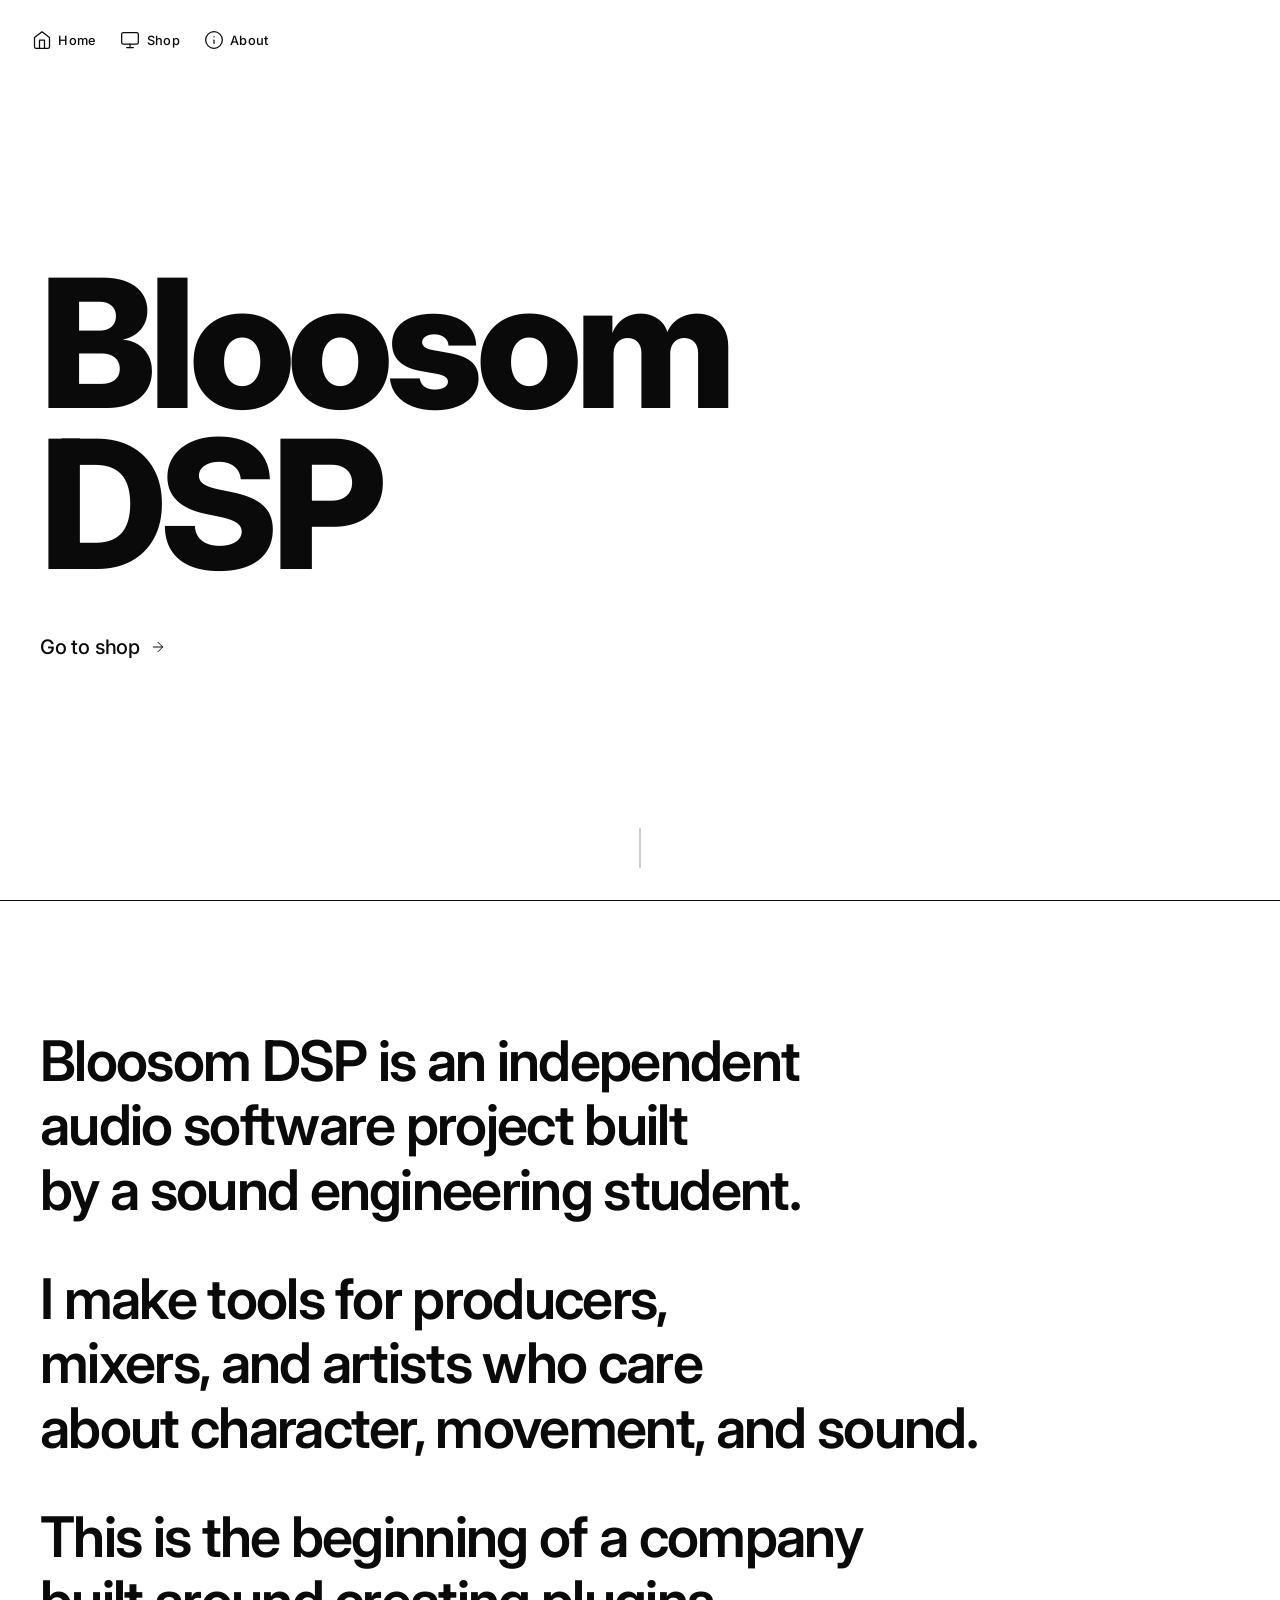
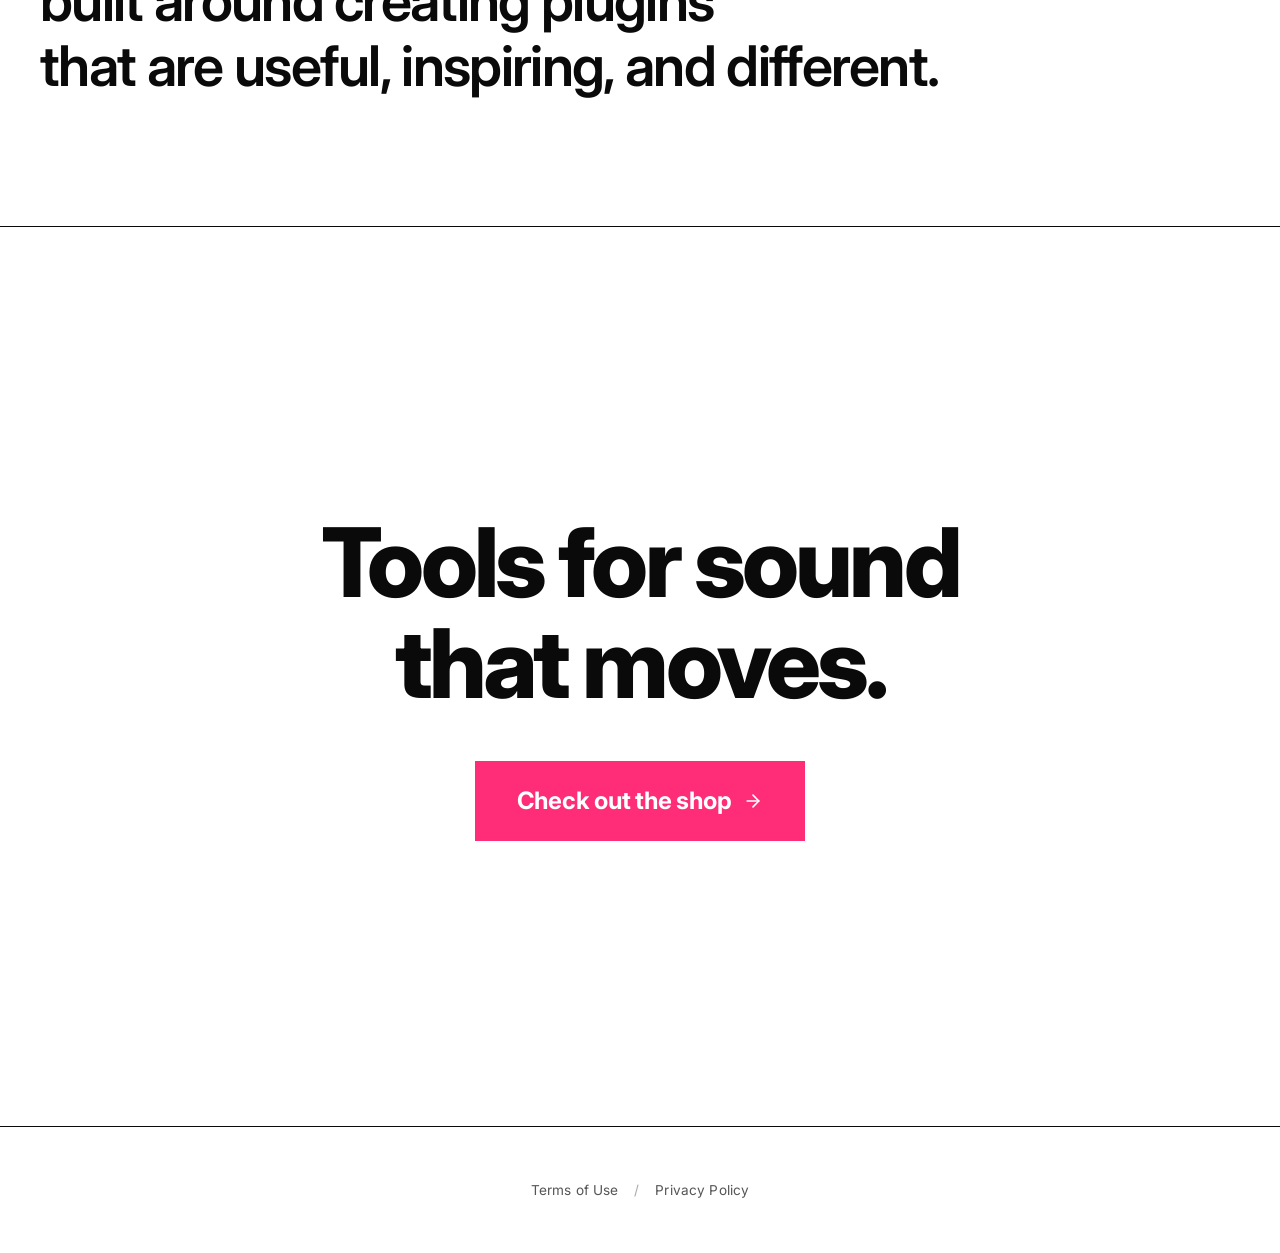
==== index.html @ 55056a0d "Redisign" ====
<!DOCTYPE html>
<html lang="en">
<head>
    <meta charset="UTF-8">
    <meta name="viewport" content="width=device-width, initial-scale=1.0">
    <title>Bloosom DSP — Audio Tools for Sound That Moves</title>
    <meta name="description" content="Bloosom DSP is an independent audio software project making tools for producers, mixers, and artists who care about character, movement, and sound.">

    <link rel="preconnect" href="https://fonts.googleapis.com">
    <link rel="preconnect" href="https://fonts.gstatic.com" crossorigin>
    <link href="https://fonts.googleapis.com/css2?family=Inter:wght@300;400;500;600;700;800;900&display=swap" rel="stylesheet">

    <link rel="stylesheet" href="style.css">
    <link rel="icon" type="image/png" sizes="32x32" href="src/favicon-32x32.png" />
    <link rel="icon" type="image/png" sizes="16x16" href="src/favicon-16x16.png" />
    <link rel="apple-touch-icon" href="src/apple-touch-icon.png" />
</head>
<body>

    <!-- Minimal Navigation -->
    <nav class="nav" aria-label="Main navigation">
        <div class="nav-inner">
            <a href="#home" class="nav-link" aria-label="Home">
                <svg class="nav-icon" width="20" height="20" viewBox="0 0 24 24" fill="none" stroke="currentColor" stroke-width="1.5" stroke-linecap="round" stroke-linejoin="round" aria-hidden="true">
                    <path d="M3 9l9-7 9 7v11a2 2 0 0 1-2 2H5a2 2 0 0 1-2-2z"></path>
                    <polyline points="9 22 9 12 15 12 15 22"></polyline>
                </svg>
                <span class="nav-label">Home</span>
            </a>
            <a href="#shop" class="nav-link" aria-label="Shop">
                <svg class="nav-icon" width="20" height="20" viewBox="0 0 24 24" fill="none" stroke="currentColor" stroke-width="1.5" stroke-linecap="round" stroke-linejoin="round" aria-hidden="true">
                    <rect x="2" y="3" width="20" height="14" rx="2" ry="2"></rect>
                    <line x1="8" y1="21" x2="16" y2="21"></line>
                    <line x1="12" y1="17" x2="12" y2="21"></line>
                </svg>
                <span class="nav-label">Shop</span>
            </a>
            <a href="#about" class="nav-link" aria-label="About">
                <svg class="nav-icon" width="20" height="20" viewBox="0 0 24 24" fill="none" stroke="currentColor" stroke-width="1.5" stroke-linecap="round" stroke-linejoin="round" aria-hidden="true">
                    <circle cx="12" cy="12" r="10"></circle>
                    <line x1="12" y1="16" x2="12" y2="12"></line>
                    <line x1="12" y1="8" x2="12.01" y2="8"></line>
                </svg>
                <span class="nav-label">About</span>
            </a>
        </div>
    </nav>

    <!-- Hero Section -->
    <section id="home" class="hero">
        <div class="hero-content">
            <h1 class="hero-title">
                <span class="hero-title-line reveal-up">Bloosom</span>
                <span class="hero-title-line reveal-up delay-1">DSP</span>
            </h1>
            <a href="#shop" class="go-to-shop">
                <span class="go-to-shop-text">Go to shop</span>
                <svg class="go-to-shop-arrow" width="16" height="16" viewBox="0 0 24 24" fill="none" stroke="currentColor" stroke-width="1.5" stroke-linecap="round" stroke-linejoin="round" aria-hidden="true">
                    <line x1="5" y1="12" x2="19" y2="12"></line>
                    <polyline points="12 5 19 12 12 19"></polyline>
                </svg>
            </a>
        </div>
        <div class="scroll-indicator" aria-hidden="true">
            <div class="scroll-line"></div>
        </div>
    </section>

    <!-- About Section -->
    <section id="about" class="about">
        <div class="about-inner">
            <p class="about-line reveal-text">Bloosom DSP is an independent</p>
            <p class="about-line reveal-text">audio software project built</p>
            <p class="about-line reveal-text">by a sound engineering student.</p>
            <p class="about-line spacer" aria-hidden="true">&nbsp;</p>
            <p class="about-line reveal-text">I make tools for producers,</p>
            <p class="about-line reveal-text">mixers, and artists who care</p>
            <p class="about-line reveal-text">about character, movement, and sound.</p>
            <p class="about-line spacer" aria-hidden="true">&nbsp;</p>
            <p class="about-line reveal-text">This is the beginning of a company</p>
            <p class="about-line reveal-text">built around creating plugins</p>
            <p class="about-line reveal-text">that are useful, inspiring, and different.</p>
        </div>
    </section>

    <!-- Shop Section -->
    <section id="shop" class="shop">
        <div class="shop-inner">
            <h2 class="shop-heading reveal-up">Tools for sound<br>that moves.</h2>
            <a href="https://store.bloosomdsp.com" class="shop-cta" target="_blank" rel="noopener noreferrer">
                <span class="shop-cta-text">Check out the shop</span>
                <svg class="shop-cta-arrow" width="20" height="20" viewBox="0 0 24 24" fill="none" stroke="currentColor" stroke-width="2" stroke-linecap="round" stroke-linejoin="round" aria-hidden="true">
                    <line x1="5" y1="12" x2="19" y2="12"></line>
                    <polyline points="12 5 19 12 12 19"></polyline>
                </svg>
            </a>
        </div>
    </section>

    <!-- Footer -->
    <footer class="footer">
        <div class="footer-inner">
            <a href="#" class="footer-link">Terms of Use</a>
            <span class="footer-divider" aria-hidden="true">/</span>
            <a href="#" class="footer-link">Privacy Policy</a>
        </div>
    </footer>

    <script src="script.js"></script>
</body>
</html>
---- style.css ----
/* ==========================================
   Bloosom DSP — Editorial Minimalist Styles
   ========================================== */

/* CSS Custom Properties */
:root {
    --color-bg: #ffffff;
    --color-text: #0a0a0a;
    --color-text-secondary: #555555;
    --color-border: #0a0a0a;
    --color-accent: #ff2d78;
    --color-accent-hover: #e6005c;
    --font-body: 'Inter', -apple-system, BlinkMacSystemFont, 'Segoe UI', Roboto, sans-serif;
    --transition-smooth: cubic-bezier(0.25, 0.46, 0.45, 0.94);
    --transition-spring: cubic-bezier(0.34, 1.56, 0.64, 1);
}

/* Reset & Base */
*, *::before, *::after {
    margin: 0;
    padding: 0;
    box-sizing: border-box;
}

html {
    font-size: 16px;
    scroll-behavior: smooth;
    -webkit-font-smoothing: antialiased;
    -moz-osx-font-smoothing: grayscale;
}

@media (prefers-reduced-motion: reduce) {
    html {
        scroll-behavior: auto;
    }
    *, *::before, *::after {
        animation-duration: 0.01ms !important;
        animation-iteration-count: 1 !important;
        transition-duration: 0.01ms !important;
    }
}

body {
    font-family: var(--font-body);
    background-color: var(--color-bg);
    color: var(--color-text);
    line-height: 1.5;
    overflow-x: hidden;
}

/* ==========================================
   Navigation
   ========================================== */
.nav {
    position: fixed;
    top: 0;
    left: 0;
    right: 0;
    z-index: 100;
    padding: 1.5rem 2rem;
    pointer-events: none;
}

.nav-inner {
    display: flex;
    justify-content: flex-start;
    gap: 1.5rem;
    pointer-events: auto;
}

.nav-link {
    display: flex;
    align-items: center;
    gap: 0.4rem;
    text-decoration: none;
    color: var(--color-text);
    font-size: 0.8rem;
    font-weight: 500;
    letter-spacing: 0.02em;
    padding: 0.4rem 0;
    position: relative;
    transition: letter-spacing 0.4s var(--transition-smooth),
                opacity 0.3s ease;
}

.nav-link::after {
    content: '';
    position: absolute;
    bottom: 0;
    left: 0;
    width: 0;
    height: 1px;
    background-color: var(--color-text);
    transition: width 0.4s var(--transition-smooth);
}

.nav-link:hover::after,
.nav-link:focus::after {
    width: 100%;
}

.nav-link:hover,
.nav-link:focus {
    letter-spacing: 0.08em;
    outline: none;
}

.nav-link:focus-visible {
    outline: 2px solid var(--color-text);
    outline-offset: 4px;
}

.nav-icon {
    transition: transform 0.4s var(--transition-spring);
}

.nav-link:hover .nav-icon,
.nav-link:focus .nav-icon {
    transform: translateY(-2px);
}

.nav-label {
    display: inline;
}

/* ==========================================
   Hero Section
   ========================================== */
.hero {
    min-height: 100vh;
    display: flex;
    flex-direction: column;
    justify-content: center;
    align-items: flex-start;
    padding: 6rem 2rem 4rem;
    position: relative;
}

.hero-content {
    max-width: 1200px;
    width: 100%;
    margin: 0 auto;
}

.hero-title {
    font-size: clamp(4rem, 14vw, 12rem);
    font-weight: 800;
    line-height: 0.9;
    letter-spacing: -0.04em;
    margin-bottom: 2.5rem;
}

.hero-title-line {
    display: block;
}

/* Go to shop link */
.go-to-shop {
    display: inline-flex;
    align-items: center;
    gap: 0.6rem;
    text-decoration: none;
    color: var(--color-text);
    font-size: clamp(1rem, 2vw, 1.25rem);
    font-weight: 500;
    letter-spacing: -0.01em;
    padding: 0.5rem 0;
    position: relative;
    transition: gap 0.4s var(--transition-spring);
}

.go-to-shop::after {
    content: '';
    position: absolute;
    bottom: 0;
    left: 0;
    width: 0;
    height: 1px;
    background-color: var(--color-text);
    transition: width 0.5s var(--transition-smooth);
}

.go-to-shop:hover::after,
.go-to-shop:focus::after {
    width: 100%;
}

.go-to-shop:hover,
.go-to-shop:focus {
    gap: 1rem;
    outline: none;
}

.go-to-shop:focus-visible {
    outline: 2px solid var(--color-text);
    outline-offset: 6px;
}

.go-to-shop-text {
    transition: letter-spacing 0.4s var(--transition-smooth);
}

.go-to-shop:hover .go-to-shop-text,
.go-to-shop:focus .go-to-shop-text {
    letter-spacing: 0.02em;
}

.go-to-shop-arrow {
    transition: transform 0.4s var(--transition-spring);
}

.go-to-shop:hover .go-to-shop-arrow,
.go-to-shop:focus .go-to-shop-arrow {
    transform: translateX(4px);
}

/* Scroll indicator */
.scroll-indicator {
    position: absolute;
    bottom: 2rem;
    left: 50%;
    transform: translateX(-50%);
    display: flex;
    flex-direction: column;
    align-items: center;
    opacity: 0.4;
}

.scroll-line {
    width: 1px;
    height: 40px;
    background-color: var(--color-text);
    animation: scrollPulse 2s ease-in-out infinite;
}

@keyframes scrollPulse {
    0%, 100% {
        transform: scaleY(1);
        opacity: 0.6;
    }
    50% {
        transform: scaleY(0.4);
        opacity: 0.2;
    }
}

/* ==========================================
   About Section
   ========================================== */
.about {
    min-height: 100vh;
    display: flex;
    align-items: center;
    padding: 8rem 2rem;
    border-top: 1px solid var(--color-border);
}

.about-inner {
    max-width: 1200px;
    width: 100%;
    margin: 0 auto;
}

.about-line {
    font-size: clamp(1.6rem, 5vw, 3.5rem);
    font-weight: 600;
    line-height: 1.15;
    letter-spacing: -0.03em;
    color: var(--color-text);
}

.about-line.spacer {
    height: 0.8em;
}

/* ==========================================
   Shop Section
   ========================================== */
.shop {
    min-height: 100vh;
    display: flex;
    align-items: center;
    justify-content: center;
    padding: 8rem 2rem;
    border-top: 1px solid var(--color-border);
}

.shop-inner {
    text-align: center;
    max-width: 800px;
}

.shop-heading {
    font-size: clamp(2.5rem, 8vw, 6rem);
    font-weight: 800;
    line-height: 1.05;
    letter-spacing: -0.04em;
    margin-bottom: 3rem;
}

/* Pink CTA Button */
.shop-cta {
    display: inline-flex;
    align-items: center;
    gap: 0.75rem;
    background-color: var(--color-accent);
    color: #ffffff;
    font-size: clamp(1.1rem, 2.5vw, 1.5rem);
    font-weight: 700;
    letter-spacing: -0.01em;
    text-decoration: none;
    padding: 1.25rem 2.5rem;
    border: 2px solid var(--color-accent);
    cursor: pointer;
    position: relative;
    overflow: hidden;
    transition: background-color 0.4s ease,
                color 0.4s ease,
                transform 0.4s var(--transition-spring),
                box-shadow 0.4s ease;
}

.shop-cta::before {
    content: '';
    position: absolute;
    top: 0;
    left: -100%;
    width: 100%;
    height: 100%;
    background-color: var(--color-text);
    transition: left 0.5s var(--transition-smooth);
    z-index: 0;
}

.shop-cta:hover::before,
.shop-cta:focus::before {
    left: 0;
}

.shop-cta:hover,
.shop-cta:focus {
    color: #ffffff;
    border-color: var(--color-text);
    transform: scale(1.03);
    box-shadow: 0 12px 40px rgba(255, 45, 120, 0.25);
    outline: none;
}

.shop-cta:focus-visible {
    outline: 3px solid var(--color-text);
    outline-offset: 4px;
}

.shop-cta-text,
.shop-cta-arrow {
    position: relative;
    z-index: 1;
}

.shop-cta-arrow {
    transition: transform 0.4s var(--transition-spring);
}

.shop-cta:hover .shop-cta-arrow,
.shop-cta:focus .shop-cta-arrow {
    transform: translateX(6px);
}

/* ==========================================
   Footer
   ========================================== */
.footer {
    padding: 3rem 2rem;
    border-top: 1px solid var(--color-border);
}

.footer-inner {
    max-width: 1200px;
    margin: 0 auto;
    display: flex;
    justify-content: center;
    align-items: center;
    gap: 1rem;
}

.footer-link {
    font-size: 0.85rem;
    font-weight: 400;
    color: var(--color-text-secondary);
    text-decoration: none;
    letter-spacing: 0.01em;
    padding: 0.3rem 0;
    position: relative;
    transition: color 0.3s ease;
}

.footer-link::after {
    content: '';
    position: absolute;
    bottom: 0;
    left: 0;
    width: 0;
    height: 1px;
    background-color: var(--color-text);
    transition: width 0.4s var(--transition-smooth);
}

.footer-link:hover::after,
.footer-link:focus::after {
    width: 100%;
}

.footer-link:hover,
.footer-link:focus {
    color: var(--color-text);
    outline: none;
}

.footer-link:focus-visible {
    outline: 2px solid var(--color-text);
    outline-offset: 3px;
}

.footer-divider {
    color: var(--color-text-secondary);
    font-size: 0.85rem;
    opacity: 0.5;
}

/* ==========================================
   Scroll-Triggered Reveal Animations
   ========================================== */
.reveal-up {
    opacity: 0;
    transform: translateY(60px);
    transition: opacity 0.9s var(--transition-smooth),
                transform 0.9s var(--transition-smooth);
}

.reveal-up.visible {
    opacity: 1;
    transform: translateY(0);
}

.delay-1 {
    transition-delay: 0.15s;
}

/* Text reveal for about section lines */
.reveal-text {
    opacity: 0;
    transform: translateX(-30px);
    transition: opacity 0.8s var(--transition-smooth),
                transform 0.8s var(--transition-smooth);
}

.reveal-text.visible {
    opacity: 1;
    transform: translateX(0);
}

/* Stagger delays for about lines */
.about-inner .reveal-text:nth-child(1) { transition-delay: 0s; }
.about-inner .reveal-text:nth-child(2) { transition-delay: 0.06s; }
.about-inner .reveal-text:nth-child(3) { transition-delay: 0.12s; }
.about-inner .reveal-text:nth-child(5) { transition-delay: 0.22s; }
.about-inner .reveal-text:nth-child(6) { transition-delay: 0.28s; }
.about-inner .reveal-text:nth-child(7) { transition-delay: 0.34s; }
.about-inner .reveal-text:nth-child(9) { transition-delay: 0.44s; }
.about-inner .reveal-text:nth-child(10) { transition-delay: 0.5s; }
.about-inner .reveal-text:nth-child(11) { transition-delay: 0.56s; }

/* ==========================================
   Responsive Design
   ========================================== */

/* Tablet */
@media (max-width: 768px) {
    .nav {
        padding: 1.2rem 1.5rem;
    }

    .nav-inner {
        gap: 1.2rem;
    }

    .hero {
        padding: 5rem 1.5rem 3rem;
    }

    .about {
        padding: 6rem 1.5rem;
    }

    .shop {
        padding: 6rem 1.5rem;
    }

    .footer {
        padding: 2.5rem 1.5rem;
    }

    .shop-heading {
        margin-bottom: 2.5rem;
    }

    .shop-cta {
        padding: 1.1rem 2rem;
    }
}

/* Mobile */
@media (max-width: 480px) {
    .nav {
        padding: 1rem;
    }

    .nav-inner {
        gap: 1rem;
    }

    .nav-link {
        font-size: 0.75rem;
    }

    .nav-label {
        display: none;
    }

    .hero {
        padding: 4.5rem 1rem 3rem;
        min-height: 100dvh;
    }

    .hero-title {
        margin-bottom: 2rem;
    }

    .about {
        padding: 5rem 1rem;
        min-height: auto;
    }

    .about-line.spacer {
        height: 0.6em;
    }

    .shop {
        padding: 5rem 1rem;
        min-height: auto;
    }

    .shop-heading {
        margin-bottom: 2rem;
    }

    .shop-cta {
        padding: 1rem 1.75rem;
        font-size: 1.1rem;
    }

    .footer {
        padding: 2rem 1rem;
    }

    .scroll-indicator {
        display: none;
    }
}

/* Large desktop */
@media (min-width: 1600px) {
    .hero,
    .about,
    .shop {
        padding-left: 4rem;
        padding-right: 4rem;
    }

    .hero-content,
    .about-inner,
    .shop-inner,
    .footer-inner {
        max-width: 1400px;
    }
}

/* ==========================================
   Selection Styling
   ========================================== */
::selection {
    background-color: var(--color-accent);
    color: #ffffff;
}

/* ==========================================
   Focus styles for keyboard navigation
   ========================================== */
a:focus-visible,
button:focus-visible {
    outline: 2px solid var(--color-text);
    outline-offset: 4px;
}
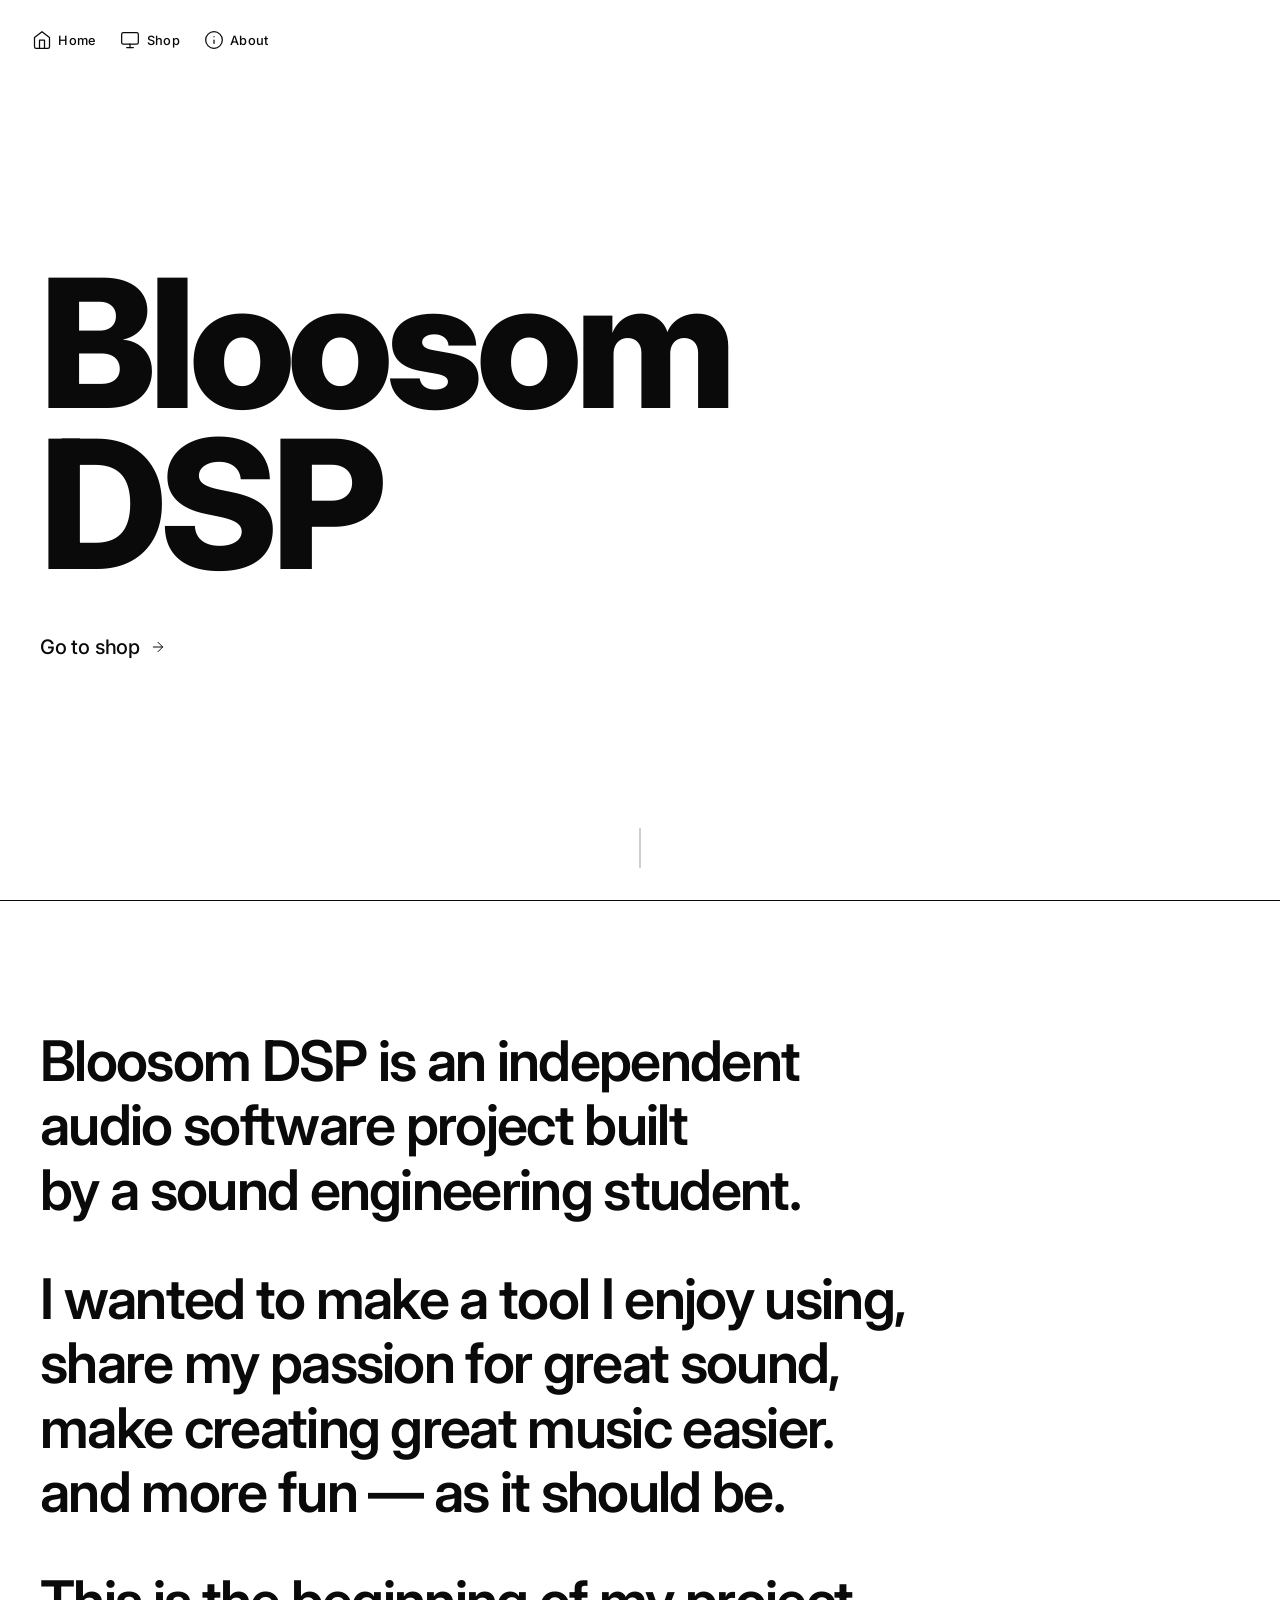
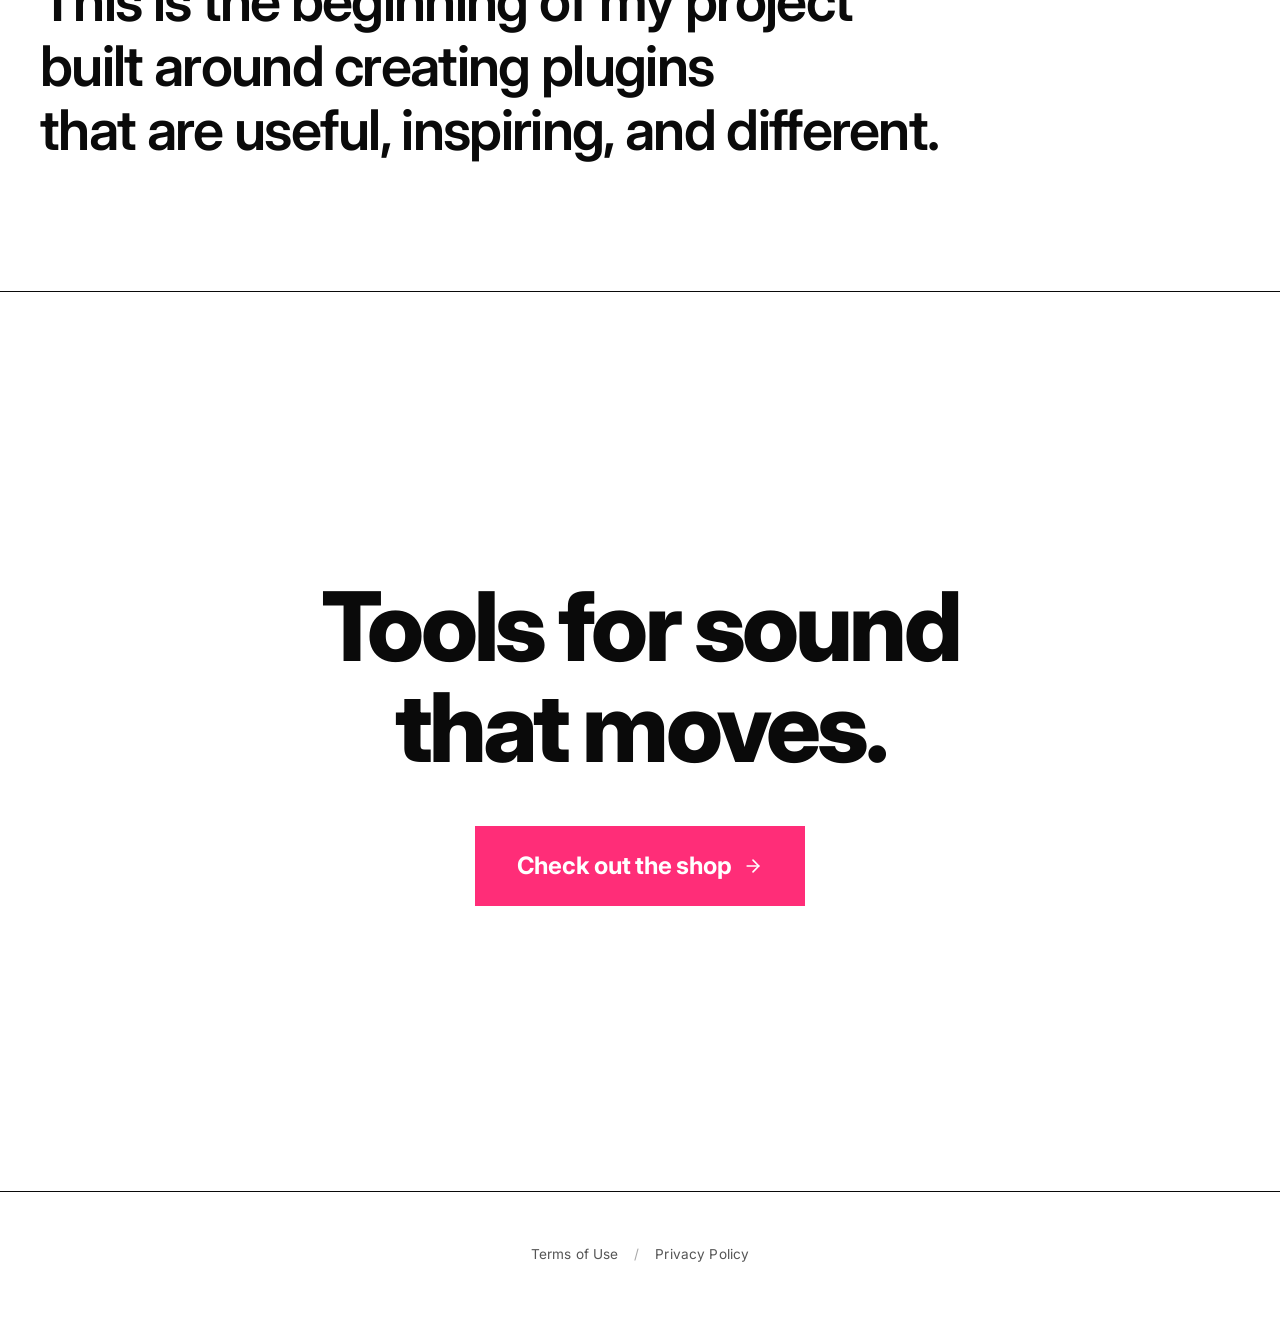
==== commit 71bfac82: "Changed Text" ====
--- a/index.html
+++ b/index.html
@@ -20,14 +20,14 @@
     <!-- Minimal Navigation -->
     <nav class="nav" aria-label="Main navigation">
         <div class="nav-inner">
-            <a href="#home" class="nav-link" aria-label="Home">
+            <a href="index.html#home" class="nav-link" aria-label="Home">
                 <svg class="nav-icon" width="20" height="20" viewBox="0 0 24 24" fill="none" stroke="currentColor" stroke-width="1.5" stroke-linecap="round" stroke-linejoin="round" aria-hidden="true">
                     <path d="M3 9l9-7 9 7v11a2 2 0 0 1-2 2H5a2 2 0 0 1-2-2z"></path>
                     <polyline points="9 22 9 12 15 12 15 22"></polyline>
                 </svg>
                 <span class="nav-label">Home</span>
             </a>
-            <a href="#shop" class="nav-link" aria-label="Shop">
+            <a href="index.html#shop" class="nav-link" aria-label="Shop">
                 <svg class="nav-icon" width="20" height="20" viewBox="0 0 24 24" fill="none" stroke="currentColor" stroke-width="1.5" stroke-linecap="round" stroke-linejoin="round" aria-hidden="true">
                     <rect x="2" y="3" width="20" height="14" rx="2" ry="2"></rect>
                     <line x1="8" y1="21" x2="16" y2="21"></line>
@@ -35,7 +35,7 @@
                 </svg>
                 <span class="nav-label">Shop</span>
             </a>
-            <a href="#about" class="nav-link" aria-label="About">
+            <a href="index.html#about" class="nav-link" aria-label="About">
                 <svg class="nav-icon" width="20" height="20" viewBox="0 0 24 24" fill="none" stroke="currentColor" stroke-width="1.5" stroke-linecap="round" stroke-linejoin="round" aria-hidden="true">
                     <circle cx="12" cy="12" r="10"></circle>
                     <line x1="12" y1="16" x2="12" y2="12"></line>
@@ -73,11 +73,12 @@
             <p class="about-line reveal-text">audio software project built</p>
             <p class="about-line reveal-text">by a sound engineering student.</p>
             <p class="about-line spacer" aria-hidden="true">&nbsp;</p>
-            <p class="about-line reveal-text">I make tools for producers,</p>
-            <p class="about-line reveal-text">mixers, and artists who care</p>
-            <p class="about-line reveal-text">about character, movement, and sound.</p>
+            <p class="about-line reveal-text">I wanted to make a tool I enjoy using, </p>
+            <p class="about-line reveal-text">share my passion for great sound,</p>
+            <p class="about-line reveal-text">make creating great music easier.</p>
+            <p class="about-line reveal-text">and more fun — as it should be.</p>
             <p class="about-line spacer" aria-hidden="true">&nbsp;</p>
-            <p class="about-line reveal-text">This is the beginning of a company</p>
+            <p class="about-line reveal-text">This is the beginning of my project</p>
             <p class="about-line reveal-text">built around creating plugins</p>
             <p class="about-line reveal-text">that are useful, inspiring, and different.</p>
         </div>
@@ -87,7 +88,7 @@
     <section id="shop" class="shop">
         <div class="shop-inner">
             <h2 class="shop-heading reveal-up">Tools for sound<br>that moves.</h2>
-            <a href="https://store.bloosomdsp.com" class="shop-cta" target="_blank" rel="noopener noreferrer">
+            <a href="http://store.bloosomdsp.com" class="shop-cta" target="_blank" rel="noopener noreferrer">
                 <span class="shop-cta-text">Check out the shop</span>
                 <svg class="shop-cta-arrow" width="20" height="20" viewBox="0 0 24 24" fill="none" stroke="currentColor" stroke-width="2" stroke-linecap="round" stroke-linejoin="round" aria-hidden="true">
                     <line x1="5" y1="12" x2="19" y2="12"></line>
@@ -100,9 +101,9 @@
     <!-- Footer -->
     <footer class="footer">
         <div class="footer-inner">
-            <a href="#" class="footer-link">Terms of Use</a>
+            <a href="terms.html" class="footer-link">Terms of Use</a>
             <span class="footer-divider" aria-hidden="true">/</span>
-            <a href="#" class="footer-link">Privacy Policy</a>
+            <a href="privacy.html" class="footer-link">Privacy Policy</a>
         </div>
     </footer>
 
--- a/style.css
+++ b/style.css
@@ -601,3 +601,82 @@
     outline: 2px solid var(--color-text);
     outline-offset: 4px;
 }
+
+/* ==========================================
+   Legal Pages (Privacy & Terms)
+   ========================================== */
+
+.legal-page {
+    min-height: 100vh;
+    padding: 8rem 2rem 4rem;
+}
+
+.legal-inner {
+    max-width: 800px;
+    margin: 0 auto;
+}
+
+.legal-page h1 {
+    font-size: clamp(2.5rem, 6vw, 4rem);
+    font-weight: 800;
+    line-height: 1.1;
+    letter-spacing: -0.03em;
+    margin-bottom: 0.5rem;
+}
+
+.legal-date {
+    font-size: 0.9rem;
+    color: var(--color-text-secondary);
+    margin-bottom: 3rem;
+    font-weight: 400;
+}
+
+.legal-page h2 {
+    font-size: clamp(1.2rem, 3vw, 1.6rem);
+    font-weight: 700;
+    line-height: 1.3;
+    letter-spacing: -0.01em;
+    margin-top: 2.5rem;
+    margin-bottom: 1rem;
+}
+
+.legal-page p {
+    font-size: clamp(1rem, 2vw, 1.15rem);
+    line-height: 1.7;
+    color: var(--color-text);
+    margin-bottom: 1.25rem;
+    font-weight: 400;
+}
+
+.legal-page a {
+    color: var(--color-text);
+    text-decoration: underline;
+    text-underline-offset: 3px;
+    transition: color 0.3s ease;
+}
+
+.legal-page a:hover {
+    color: var(--color-accent);
+}
+
+.legal-page strong {
+    font-weight: 600;
+}
+
+.legal-contact {
+    margin-top: 3rem;
+    padding-top: 2rem;
+    border-top: 1px solid var(--color-border);
+}
+
+@media (max-width: 768px) {
+    .legal-page {
+        padding: 6rem 1.5rem 3rem;
+    }
+}
+
+@media (max-width: 480px) {
+    .legal-page {
+        padding: 5rem 1rem 2.5rem;
+    }
+}
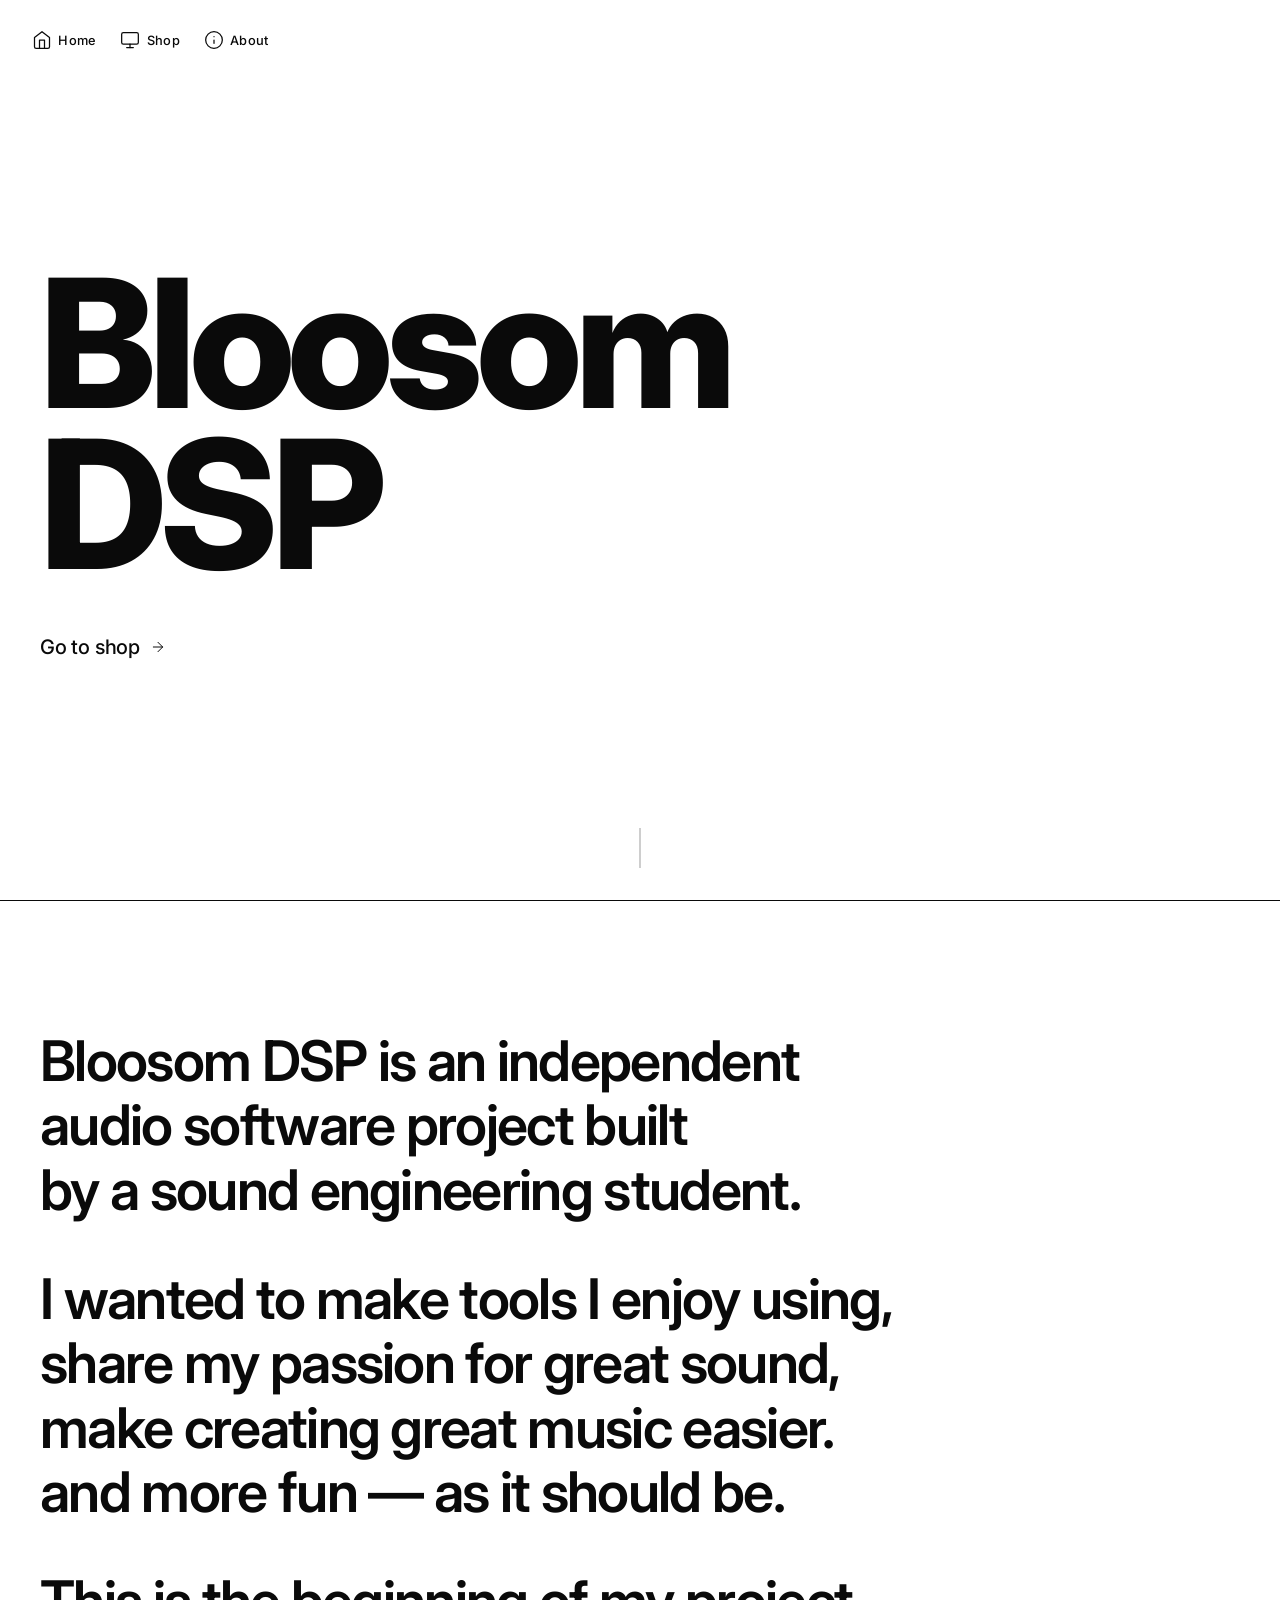
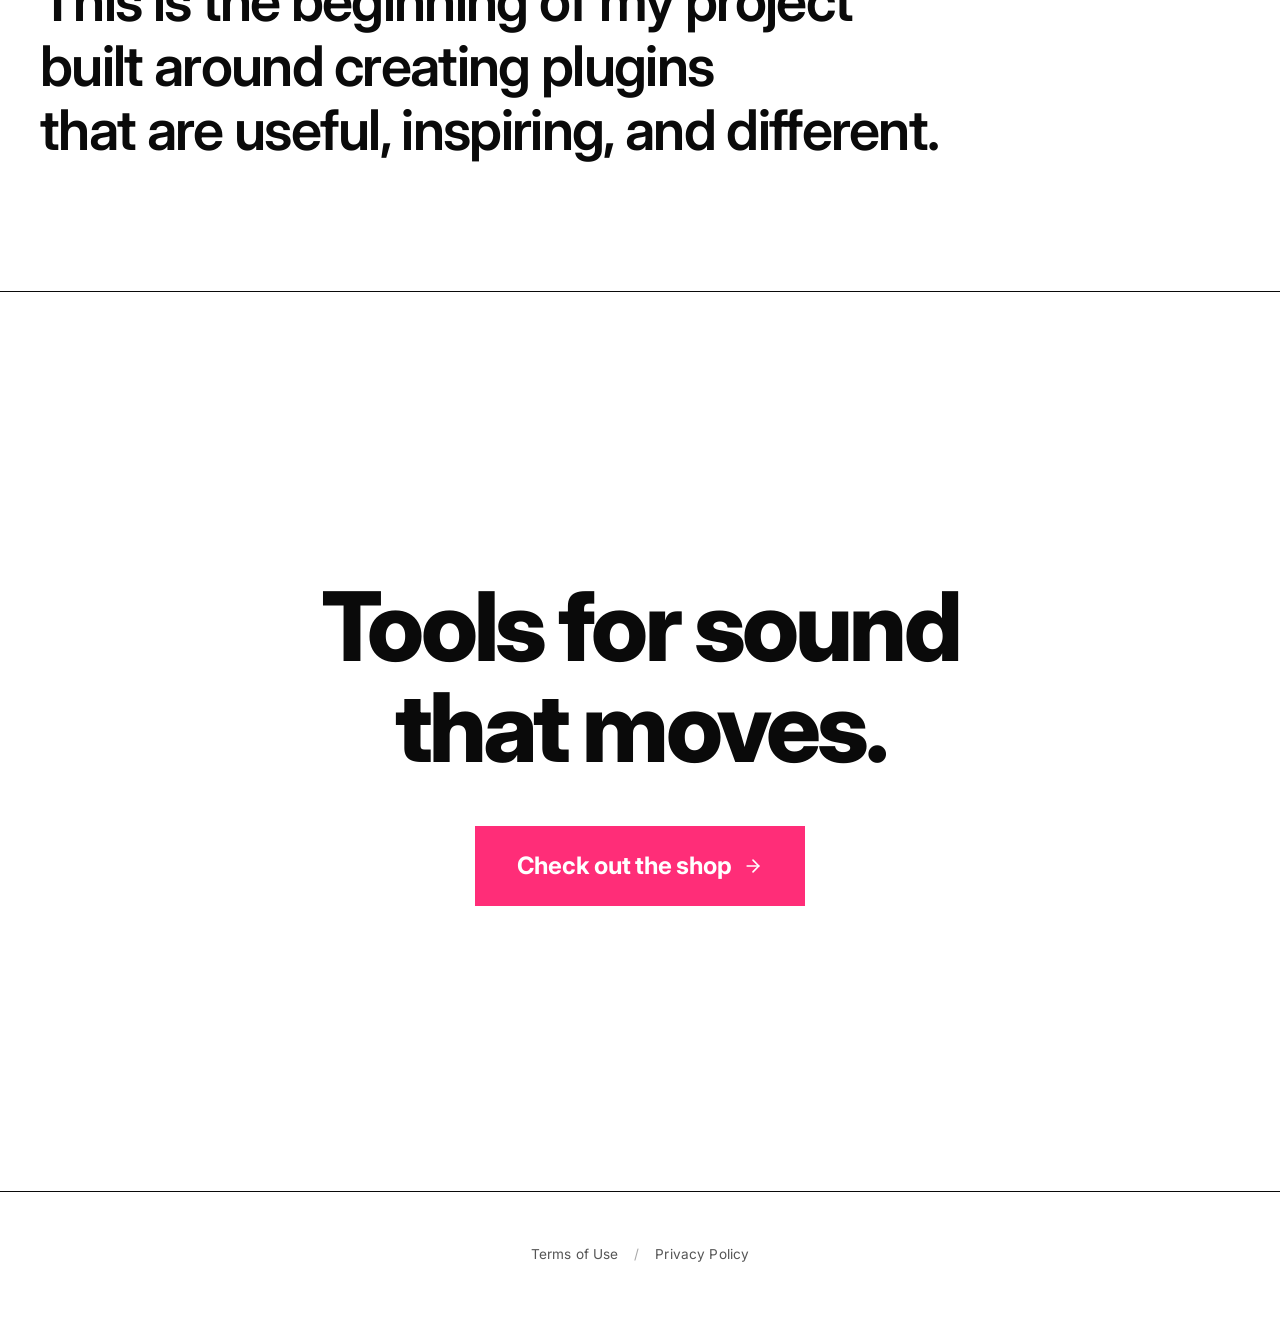
==== commit 5bfef5d6: "Changed Text" ====
--- a/index.html
+++ b/index.html
@@ -73,7 +73,7 @@
             <p class="about-line reveal-text">audio software project built</p>
             <p class="about-line reveal-text">by a sound engineering student.</p>
             <p class="about-line spacer" aria-hidden="true">&nbsp;</p>
-            <p class="about-line reveal-text">I wanted to make a tool I enjoy using, </p>
+            <p class="about-line reveal-text">I wanted to make tools I enjoy using, </p>
             <p class="about-line reveal-text">share my passion for great sound,</p>
             <p class="about-line reveal-text">make creating great music easier.</p>
             <p class="about-line reveal-text">and more fun — as it should be.</p>
